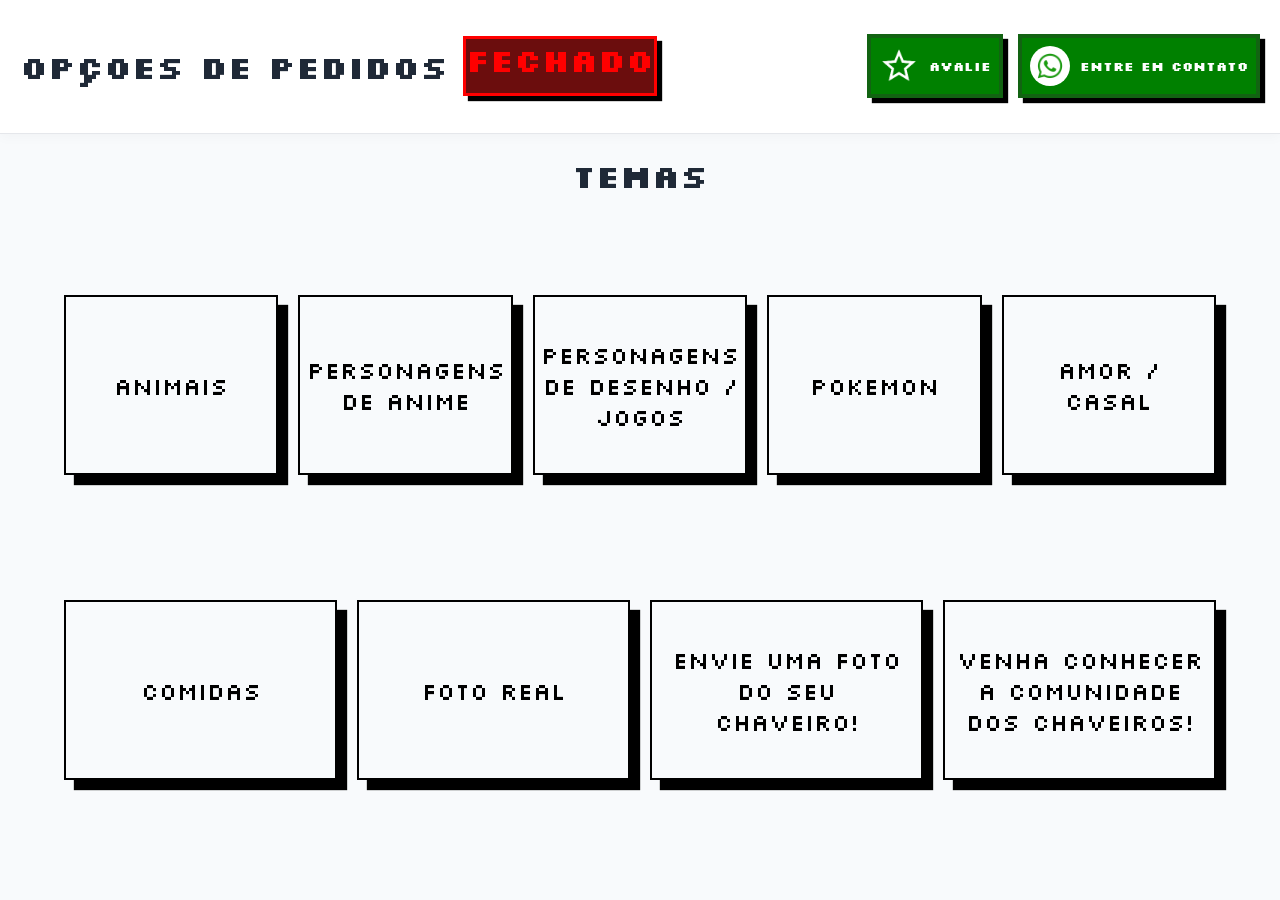
==== index.html @ 66f48dfb "87" ====
<!DOCTYPE html>
<html lang="pt-br">
<head>
    <meta charset="UTF-8">
    <meta name="viewport" content="width=device-width, initial-scale=1.0">
    <link rel="stylesheet" href="style.css">
    <link rel="shortcut icon" href="midia/favicon.ico" type="image/x-icon">
    <title>opcoes-de-Pedidos</title>
</head>
<body>
    <header>
        <div>
            <h1>Opçoes de pedidos</h1><h1 class="status_loja">Aberto</h1>
        </div>
        <nav>
            <a class="avalie" href="https://g.page/r/CaPzlC-TrSQlECE/review" target="_blank">
                <img src="midia/star.png">Avalie</a>
            <a class="contato" href="https://wa.me/5512988520109?text=Ol%C3%A1!%20Eu%20quero%20um%20chaveiro%20personalizado!" target="_blank">
                <img src="midia/whatsapp.png">Entre em contato</a>
        </nav>
    </header>
        <h1>Temas</h1>
    <main>
        <a href="animais/index.html">Animais</a>
        <a href="anime/index.html">Personagens de anime</a>
        <a href="desenho/index.html">Personagens de desenho / jogos</a>
        <a href="pokemon/index.html">Pokemon</a>
        <a href="namorado/index.html">Amor / casal</a>
        <a href="comida/index.html">Comidas</a>
        <a href="https://forms.gle/HDrp7i3qapwbhsX57" target="_blank">Foto real</a>
        <a href="https://imgdrive-n27dfvnp.manus.space">envie uma foto do seu chaveiro!</a>
        <a href="comunidade/index.html">Venha conhecer a comunidade dos chaveiros!</a>
    </main>
    <script>
        const tempo = new Date;
        const status_lojas = document.querySelector(".status_loja");
        if(tempo.getHours() < 9 || tempo.getHours() > 18 ){
            status_lojas.style.color = "red";
            status_lojas.style.background = "rgb(107, 13, 13)";
            status_lojas.style.border = "solid red";
            status_lojas.innerHTML = "Fechado"
        }
    </script>
</body>
</html>
---- style.css ----
@import url('https://fonts.googleapis.com/css2?family=Silkscreen:wght@400;700&display=swap');

* {
    box-sizing: border-box;
}

html,
body {
    margin: 0;
    padding: 0;
    width: 100%;
    min-height: 100%;
    font-family: "Silkscreen", Arial, Helvetica, sans-serif;
    color: #1f2937;
    background-color: #f8fafc;
    overflow-x: hidden;
}

body {
    min-height: 100vh;
    scrollbar-width: none;
}

body::-webkit-scrollbar {
    display: none;
}

button,
input {
    font: inherit;
}

button {
    cursor: pointer;
    transition:
        background-color 0.2s,
        transform 0.2s,
        box-shadow 0.2s;
}

/* HEADER */

header {
    display: flex;
    align-items: center;
    justify-content: space-between;
    gap: 20px;
    width: 100%;
    padding: 15px 20px;
    background-color: #ffffff;
    border-bottom: 1px solid #e5e7eb;
    box-shadow: 0 3px 12px #00000008;
}

header div {
    display: flex;
    align-items: center;
    flex-direction: row;
    gap: 15px;
    min-width: 0;
}

header h1 {
    font-size: clamp(2rem, 5vw, 2rem);
    text-align: center;
}

/* NAVEGAÇÃO */

header nav {
    display: flex;
    align-items: center;
    gap: 15px;
    position: static;
    min-width: 0;
}

nav a {
    display: flex;
    align-items: center;
    justify-content: center;
    gap: 10px;
    color: #1f2937;
    text-decoration: none;
    font-weight: bold;
}

nav > a {
    font-size: clamp(0.65rem, 1vw, 1rem);
    box-shadow: 5px 5px 1px black;
    border: solid 4px rgb(18, 99, 18);
    color: white;
    padding: 8px;
    max-width: 100%;
    overflow-wrap: anywhere;
}

nav > a:hover {
    transform: scale(1.02);
}

.contato,
.avalie {
    background-color: green;
}

.contato > img {
    background-color: white;
    border-radius: 50%;
}

img {
    width: 40px;
    max-width: 100%;
    height: auto;
}

/* STATUS */

.status_loja {
    box-shadow: 5px 5px 1px black;
    border: solid 4px rgb(18, 99, 18);
    color: lime;
    background-color: green;
    max-width: 100%;
    min-height: 60px;
}

/* MAIN */

main {
    width: 90%;
    max-width: 100%;
    display: flex;
    flex-wrap: wrap;
    justify-content: center;
    align-items: center;
    text-align: center;
    gap: 20px;
    min-height: 70vh;
    margin: auto;
    padding: 20px 0;
}

body>h1{
    text-align: center;
}

main > a {
    cursor: pointer;
    display: flex;
    flex-direction: column;
    justify-content: center;
    align-items: center;

    flex: 1 1 200px;
    min-width: 0;
    max-width: 100%;

    height: clamp(70px, 20vh, 330px);
    min-height: 50px;

    padding: 10px;
    border: solid 2px black;
    box-shadow: 10px 10px 1px black;

    text-decoration: none;
    color: black;
    font-size: 150%;

    transform: translateY(5px);
    transition: transform 0.5s ease-in-out;
}

main > a:hover {
    transform: translateY(-5px);
}

/* ANIMAÇÃO */

@keyframes subir {
    from {
        opacity: 0;
    }

    to {
        transform: translateY(-5px);
        opacity: 1;
    }
}

/* RESPONSIVIDADE */

@media (max-width: 840px) {

    header {
        flex-direction: column;
        width: 100%;
        padding: 15px;
        gap: 15px;
    }

    header div {
        display: flex;
        align-items: center;
        justify-content: center;
        flex-wrap: wrap;
        width: 100%;
        gap: 10px;
    }

    header h1 {
        width: auto;
        max-width: 100%;
        font-size: clamp(1rem, 5vw, 1.7rem);
    }

    nav {
        width: 100%;
        display: flex;
        justify-content: center;
        align-items: center;
        flex-wrap: wrap;
        gap: 10px;
        position: static;
    }

    nav > a {
        flex: 1 1 120px;
        min-width: 0;
        text-align: center;
    }

    .status_loja {
        width: min(100%, 300px);
    }

    main {
        width: 94%;
        gap: 15px;
    }

    main > a {
        flex: 1 1 140px;
        font-size: clamp(0.8rem, 4vw, 1.2rem);
    }
}

/* CELULARES PEQUENOS */

@media (max-width: 380px) {

    main {
        width: 92%;
        gap: 12px;
    }

    main > a {
        flex-basis: 100%;
    }

    nav > a {
        flex-basis: 100%;
    }
}
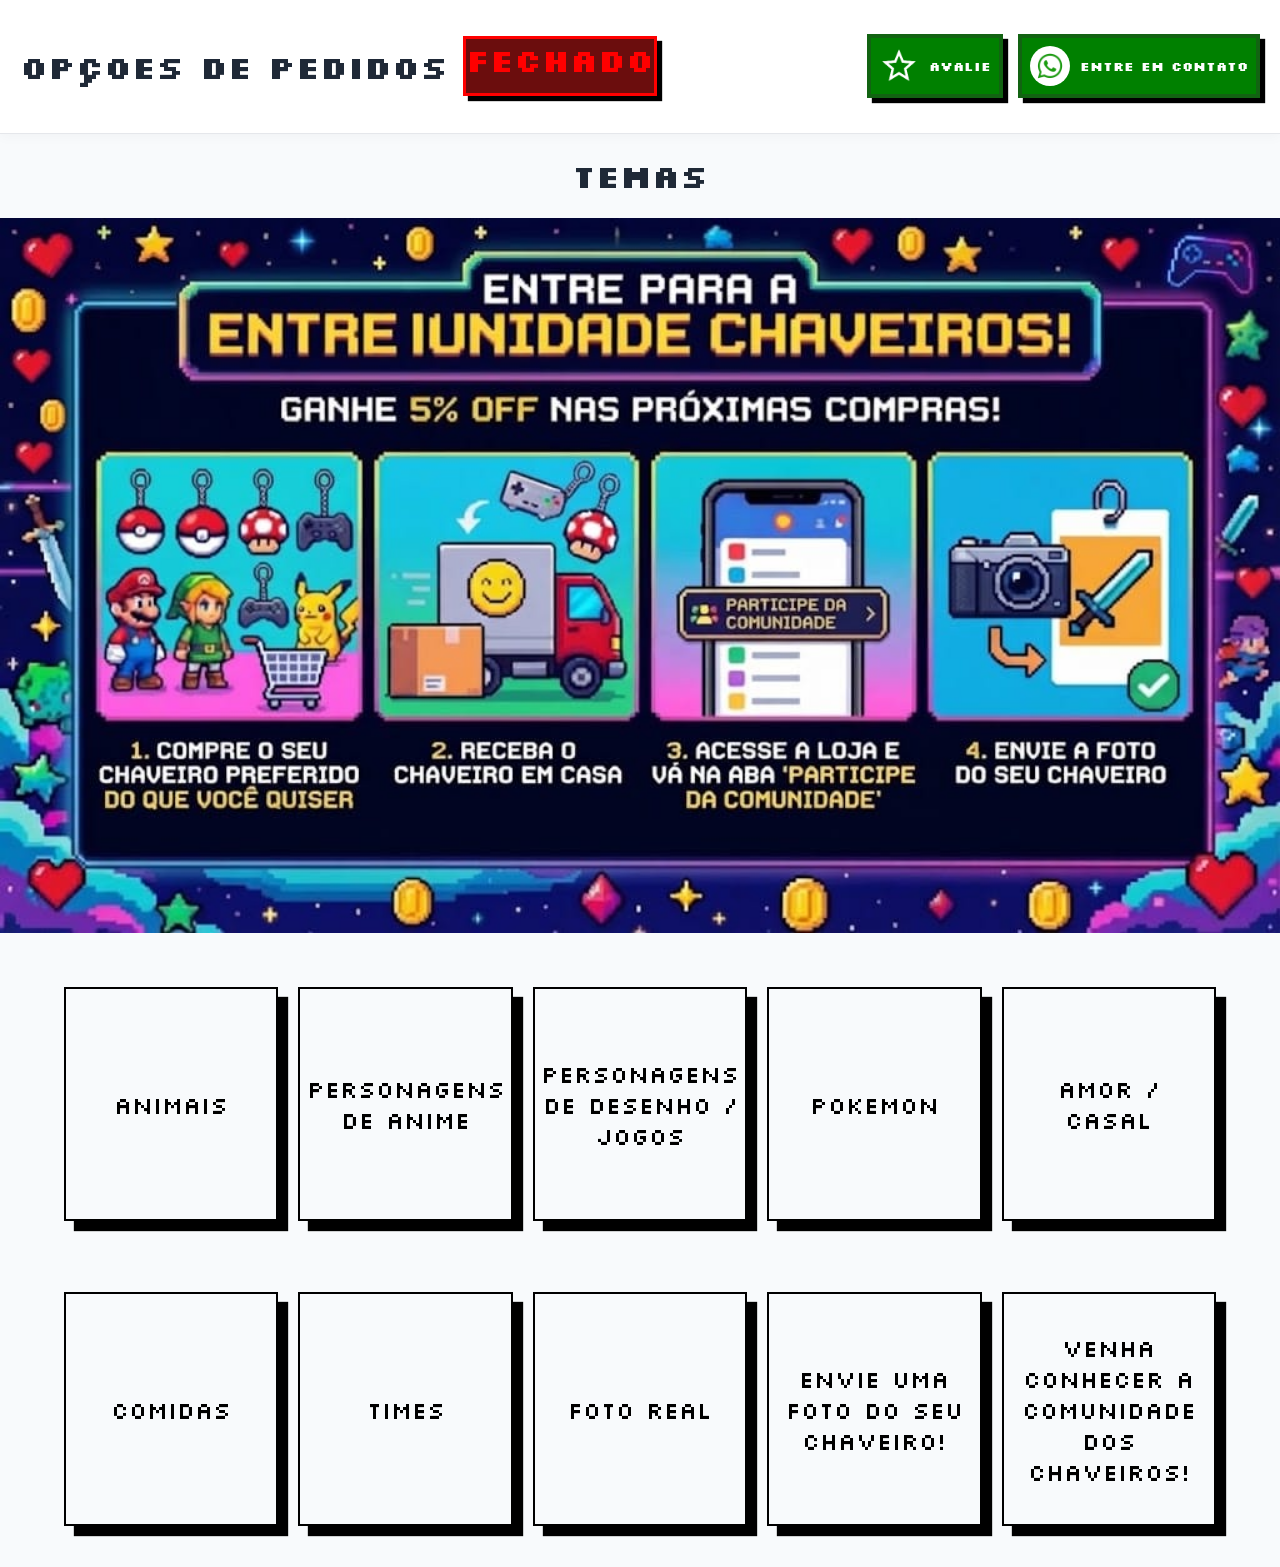
==== commit 350de67b: "l" ====
--- a/index.html
+++ b/index.html
@@ -20,6 +20,7 @@
         </nav>
     </header>
         <h1>Temas</h1>
+        <img src="midia/anuncio-01.png" class="anuncios">
     <main>
         <a href="animais/index.html">Animais</a>
         <a href="anime/index.html">Personagens de anime</a>
@@ -27,6 +28,7 @@
         <a href="pokemon/index.html">Pokemon</a>
         <a href="namorado/index.html">Amor / casal</a>
         <a href="comida/index.html">Comidas</a>
+        <a href="time/index.html">Times</a>
         <a href="https://forms.gle/HDrp7i3qapwbhsX57" target="_blank">Foto real</a>
         <a href="https://imgdrive-n27dfvnp.manus.space">envie uma foto do seu chaveiro!</a>
         <a href="comunidade/index.html">Venha conhecer a comunidade dos chaveiros!</a>
@@ -34,12 +36,26 @@
     <script>
         const tempo = new Date;
         const status_lojas = document.querySelector(".status_loja");
-        if(tempo.getHours() < 9 || tempo.getHours() > 18 ){
+        if(tempo.getHours() < 9 || tempo.getHours() > 20 ){
             status_lojas.style.color = "red";
             status_lojas.style.background = "rgb(107, 13, 13)";
             status_lojas.style.border = "solid red";
             status_lojas.innerHTML = "Fechado"
         }
+        let num = localStorage.getItem("num") || 0;
+        if(num == 4){
+            num = 0
+        }
+        const anuncio = document.querySelector(".anuncios");
+        if(num == 0){
+            anuncio.src = "midia/anuncio-01.png"
+        }else if(num == 2){
+            anuncio.src = "midia/anuncio-02.png"
+        }else{
+            anuncio.src = "midia/anuncio-03.png"
+        }
+        num++
+        localStorage.setItem("num", num)
     </script>
 </body>
 </html>
--- a/style.css
+++ b/style.css
@@ -109,12 +109,15 @@
     border-radius: 50%;
 }
 
-img {
+header img {
     width: 40px;
     max-width: 100%;
     height: auto;
 }
 
+img{
+    width: 100%;
+}
 /* STATUS */
 
 .status_loja {
@@ -154,10 +157,10 @@
     align-items: center;
 
     flex: 1 1 200px;
-    min-width: 0;
-    max-width: 100%;
-
-    height: clamp(70px, 20vh, 330px);
+    min-width: 150px;
+    max-width: 100%;
+
+    height: clamp(70px, 26vh, 330px);
     min-height: 50px;
 
     padding: 10px;
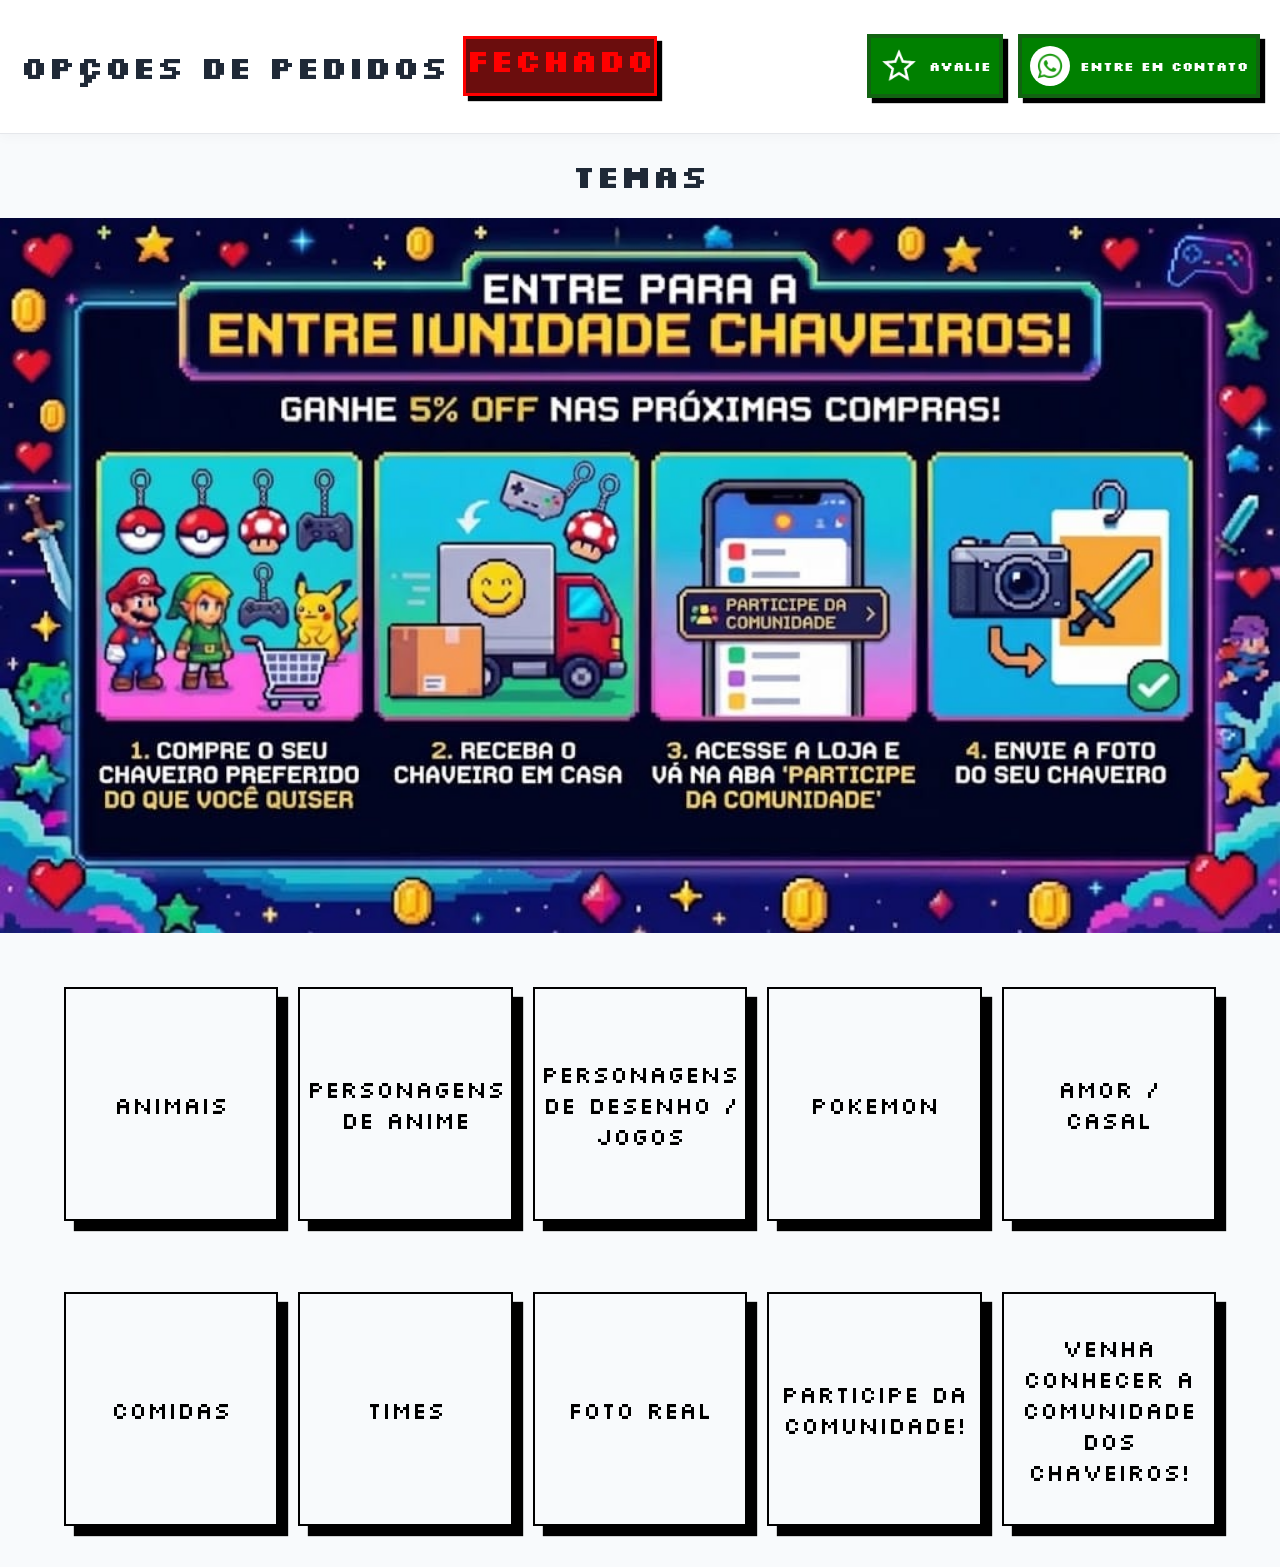
==== commit 69d8108d: "o" ====
--- a/index.html
+++ b/index.html
@@ -30,7 +30,7 @@
         <a href="comida/index.html">Comidas</a>
         <a href="time/index.html">Times</a>
         <a href="https://forms.gle/HDrp7i3qapwbhsX57" target="_blank">Foto real</a>
-        <a href="https://imgdrive-n27dfvnp.manus.space">envie uma foto do seu chaveiro!</a>
+        <a href="https://imgdrive-n27dfvnp.manus.space">participe da comunidade!</a>
         <a href="comunidade/index.html">Venha conhecer a comunidade dos chaveiros!</a>
     </main>
     <script>
--- a/style.css
+++ b/style.css
@@ -115,8 +115,8 @@
     height: auto;
 }
 
-img{
-    width: 100%;
+.anuncios{
+    width: 100vw;
 }
 /* STATUS */
 
@@ -265,4 +265,4 @@
     nav > a {
         flex-basis: 100%;
     }
-}+}
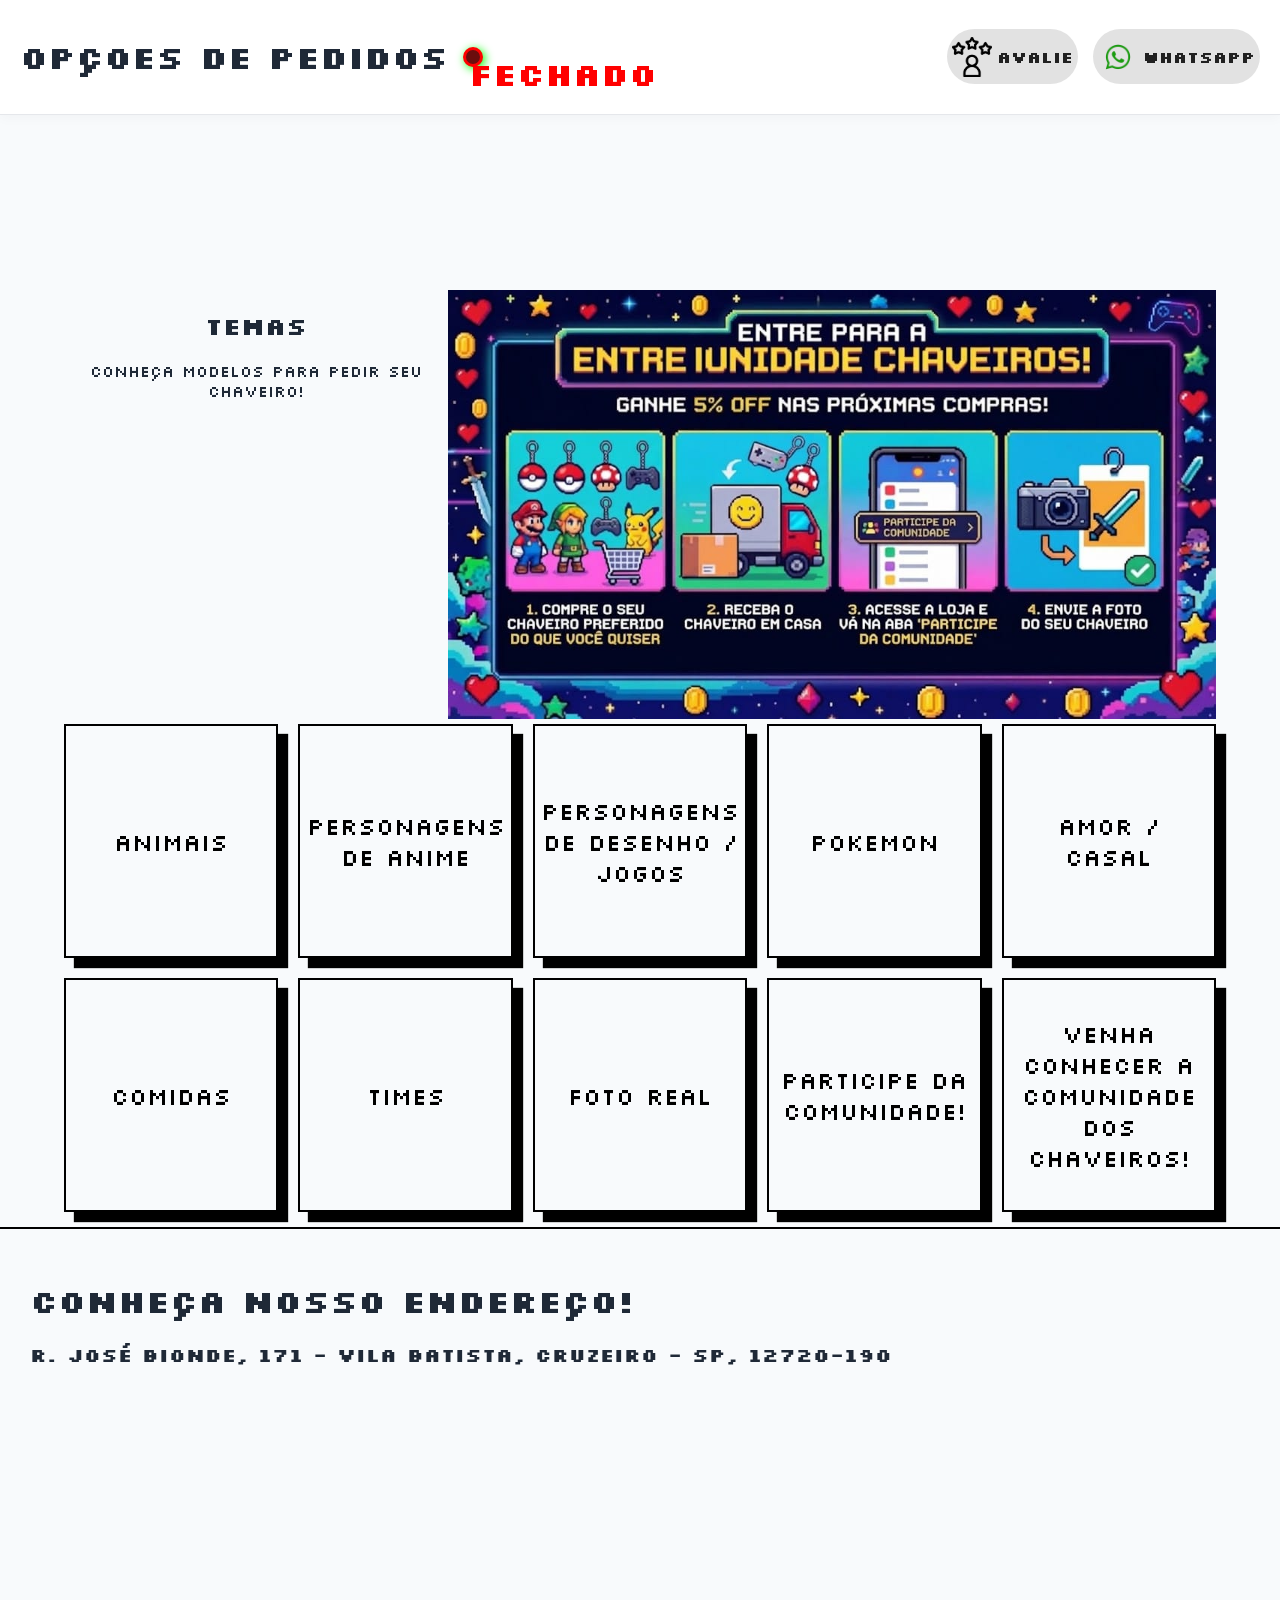
==== commit 5ec36528: "o" ====
--- a/index.html
+++ b/index.html
@@ -10,29 +10,43 @@
 <body>
     <header>
         <div>
-            <h1>Opçoes de pedidos</h1><h1 class="status_loja">Aberto</h1>
+            <h1>Opçoes de pedidos</h1><h1 class="status_loja"></h1>
         </div>
         <nav>
             <a class="avalie" href="https://g.page/r/CaPzlC-TrSQlECE/review" target="_blank">
-                <img src="midia/star.png">Avalie</a>
+                <img src="midia/star.png"><span>Avalie</span></a>
             <a class="contato" href="https://wa.me/5512988520109?text=Ol%C3%A1!%20Eu%20quero%20um%20chaveiro%20personalizado!" target="_blank">
-                <img src="midia/whatsapp.png">Entre em contato</a>
+                <img src="midia/whatsapp.png"><span>whatsapp</span></a>
         </nav>
     </header>
-        <h1>Temas</h1>
-        <img src="midia/anuncio-01.png" class="anuncios">
     <main>
-        <a href="animais/index.html">Animais</a>
-        <a href="anime/index.html">Personagens de anime</a>
-        <a href="desenho/index.html">Personagens de desenho / jogos</a>
-        <a href="pokemon/index.html">Pokemon</a>
-        <a href="namorado/index.html">Amor / casal</a>
-        <a href="comida/index.html">Comidas</a>
-        <a href="time/index.html">Times</a>
-        <a href="https://forms.gle/HDrp7i3qapwbhsX57" target="_blank">Foto real</a>
-        <a href="https://imgdrive-n27dfvnp.manus.space">participe da comunidade!</a>
-        <a href="comunidade/index.html">Venha conhecer a comunidade dos chaveiros!</a>
+        <section class="garganta">
+            <div>
+                <h1>Temas</h1>
+                <p>Conheça Modelos para pedir seu chaveiro!</p>
+            </div>
+            <img src="midia/anuncio-01.png" class="anuncios">
+        </section>
+        <section class="opcao">
+            <a href="animais/index.html">Animais</a>
+            <a href="anime/index.html">Personagens de anime</a>
+            <a href="desenho/index.html">Personagens de desenho / jogos</a>
+            <a href="pokemon/index.html">Pokemon</a>
+            <a href="namorado/index.html">Amor / casal</a>
+            <a href="comida/index.html">Comidas</a>
+            <a href="time/index.html">Times</a>
+            <a href="https://forms.gle/HDrp7i3qapwbhsX57" target="_blank">Foto real</a>
+            <a href="https://imgdrive-n27dfvnp.manus.space">participe da comunidade!</a>
+            <a href="comunidade/index.html">Venha conhecer a comunidade dos chaveiros!</a>
+        </section>
     </main>
+    <footer>
+        <div>
+            <h1>Conheça nosso endereço!</h1>
+            <h3>R. José Bionde, 171 - vila batista, Cruzeiro - SP, 12720-190</h3>
+        </div>
+        <iframe src="https://www.google.com/maps/embed?pb=!1m18!1m12!1m3!1d14737.225792485568!2d-44.9533479!3d-22.567639049999997!2m3!1f0!2f0!3f0!3m2!1i1024!2i768!4f13.1!3m3!1m2!1s0x9df72f9aeec4eb%3A0x2524ad932f94f3a3!2sLuiz%20Chaveiro!5e0!3m2!1spt-BR!2sbr!4v1795367756598!5m2!1spt-BR!2sbr" width="600" height="450" style="border:0;" allowfullscreen="" loading="lazy" referrerpolicy="strict-origin-when-cross-origin"></iframe>
+    </footer>
     <script>
         const tempo = new Date;
         const status_lojas = document.querySelector(".status_loja");
--- a/style.css
+++ b/style.css
@@ -18,6 +18,7 @@
 
 body {
     min-height: 100vh;
+    padding-top: 30vh;
     scrollbar-width: none;
 }
 
@@ -41,6 +42,7 @@
 /* HEADER */
 
 header {
+    box-sizing: border-box;
     display: flex;
     align-items: center;
     justify-content: space-between;
@@ -49,11 +51,16 @@
     padding: 15px 20px;
     background-color: #ffffff;
     border-bottom: 1px solid #e5e7eb;
-    box-shadow: 0 3px 12px #00000008;
+    box-shadow: 0 3px 12px rgba(0, 0, 0, 0.03);
+    position: fixed;
+    top: 0;
+    left: 0;
+    z-index: 999;
 }
 
 header div {
     display: flex;
+    flex-direction: row;
     align-items: center;
     flex-direction: row;
     gap: 15px;
@@ -69,7 +76,7 @@
 
 header nav {
     display: flex;
-    align-items: center;
+    text-align: left;
     gap: 15px;
     position: static;
     min-width: 0;
@@ -78,41 +85,25 @@
 nav a {
     display: flex;
     align-items: center;
-    justify-content: center;
-    gap: 10px;
-    color: #1f2937;
+    padding: 5px;
+    gap: 5px;
+    min-width: 55px;
+    height: 55px;
     text-decoration: none;
     font-weight: bold;
-}
-
-nav > a {
-    font-size: clamp(0.65rem, 1vw, 1rem);
-    box-shadow: 5px 5px 1px black;
-    border: solid 4px rgb(18, 99, 18);
-    color: white;
-    padding: 8px;
-    max-width: 100%;
-    overflow-wrap: anywhere;
+    color: #212121;
+    border-radius: 30px;
+    background-color: rgba(226, 226, 226, 0.979);
 }
 
 nav > a:hover {
     transform: scale(1.02);
 }
 
-.contato,
-.avalie {
-    background-color: green;
-}
-
-.contato > img {
-    background-color: white;
-    border-radius: 50%;
-}
-
 header img {
     width: 40px;
-    max-width: 100%;
     height: auto;
+    margin: auto;
 }
 
 .anuncios{
@@ -121,21 +112,28 @@
 /* STATUS */
 
 .status_loja {
-    box-shadow: 5px 5px 1px black;
-    border: solid 4px rgb(18, 99, 18);
-    color: lime;
-    background-color: green;
-    max-width: 100%;
-    min-height: 60px;
-}
-
-/* MAIN */
+    border-radius: 50%;
+    box-shadow: 2px 2px 10px lime;
+    border: solid 1px rgba(0, 0, 0, 0.342);
+    background-color: lime;
+    width: 20px;
+    height: 20px;
+    padding: 3px;
+}
+
+.garganta{
+    width: 100%;
+    display: flex;
+    flex-direction: row;
+}
+
+.garganta img{
+    width: 60vw;
+}
 
 main {
     width: 90%;
     max-width: 100%;
-    display: flex;
-    flex-wrap: wrap;
     justify-content: center;
     align-items: center;
     text-align: center;
@@ -149,7 +147,17 @@
     text-align: center;
 }
 
-main > a {
+.opcao{
+    display: flex;
+    flex-wrap: wrap;
+    justify-content: center;
+    align-items: center;
+    text-align: center;
+    gap: 20px;
+    width: 100%;
+}
+
+section > a {
     cursor: pointer;
     display: flex;
     flex-direction: column;
@@ -177,6 +185,21 @@
 
 main > a:hover {
     transform: translateY(-5px);
+}
+
+footer{
+    border-top: solid 2px black;
+    padding: 30px;
+    margin: auto;
+    align-items: center;
+}
+
+footer p{
+    font-size: 1.2em;
+}
+
+footer iframe{
+    width: 90%;
 }
 
 /* ANIMAÇÃO */
@@ -203,39 +226,29 @@
         gap: 15px;
     }
 
-    header div {
-        display: flex;
-        align-items: center;
-        justify-content: center;
-        flex-wrap: wrap;
-        width: 100%;
-        gap: 10px;
-    }
-
     header h1 {
         width: auto;
-        max-width: 100%;
-        font-size: clamp(1rem, 5vw, 1.7rem);
+        text-align: left;
+        font-size: clamp(1.2rem, 5vw, 1.7rem);
     }
 
     nav {
         width: 100%;
         display: flex;
+        justify-content: left;
+        gap: 20px;
+    }
+
+    header div {
+        display: flex;
+        flex-direction: row;
+        align-items: center;
         justify-content: center;
-        align-items: center;
-        flex-wrap: wrap;
-        gap: 10px;
-        position: static;
-    }
-
-    nav > a {
-        flex: 1 1 120px;
-        min-width: 0;
-        text-align: center;
-    }
-
-    .status_loja {
-        width: min(100%, 300px);
+        width: 100%;
+    }
+
+    nav>a>span{
+        display: none;
     }
 
     main {
@@ -249,9 +262,11 @@
     }
 }
 
-/* CELULARES PEQUENOS */
-
 @media (max-width: 380px) {
+
+    header  h1{
+        line-break: auto;
+    }
 
     main {
         width: 92%;
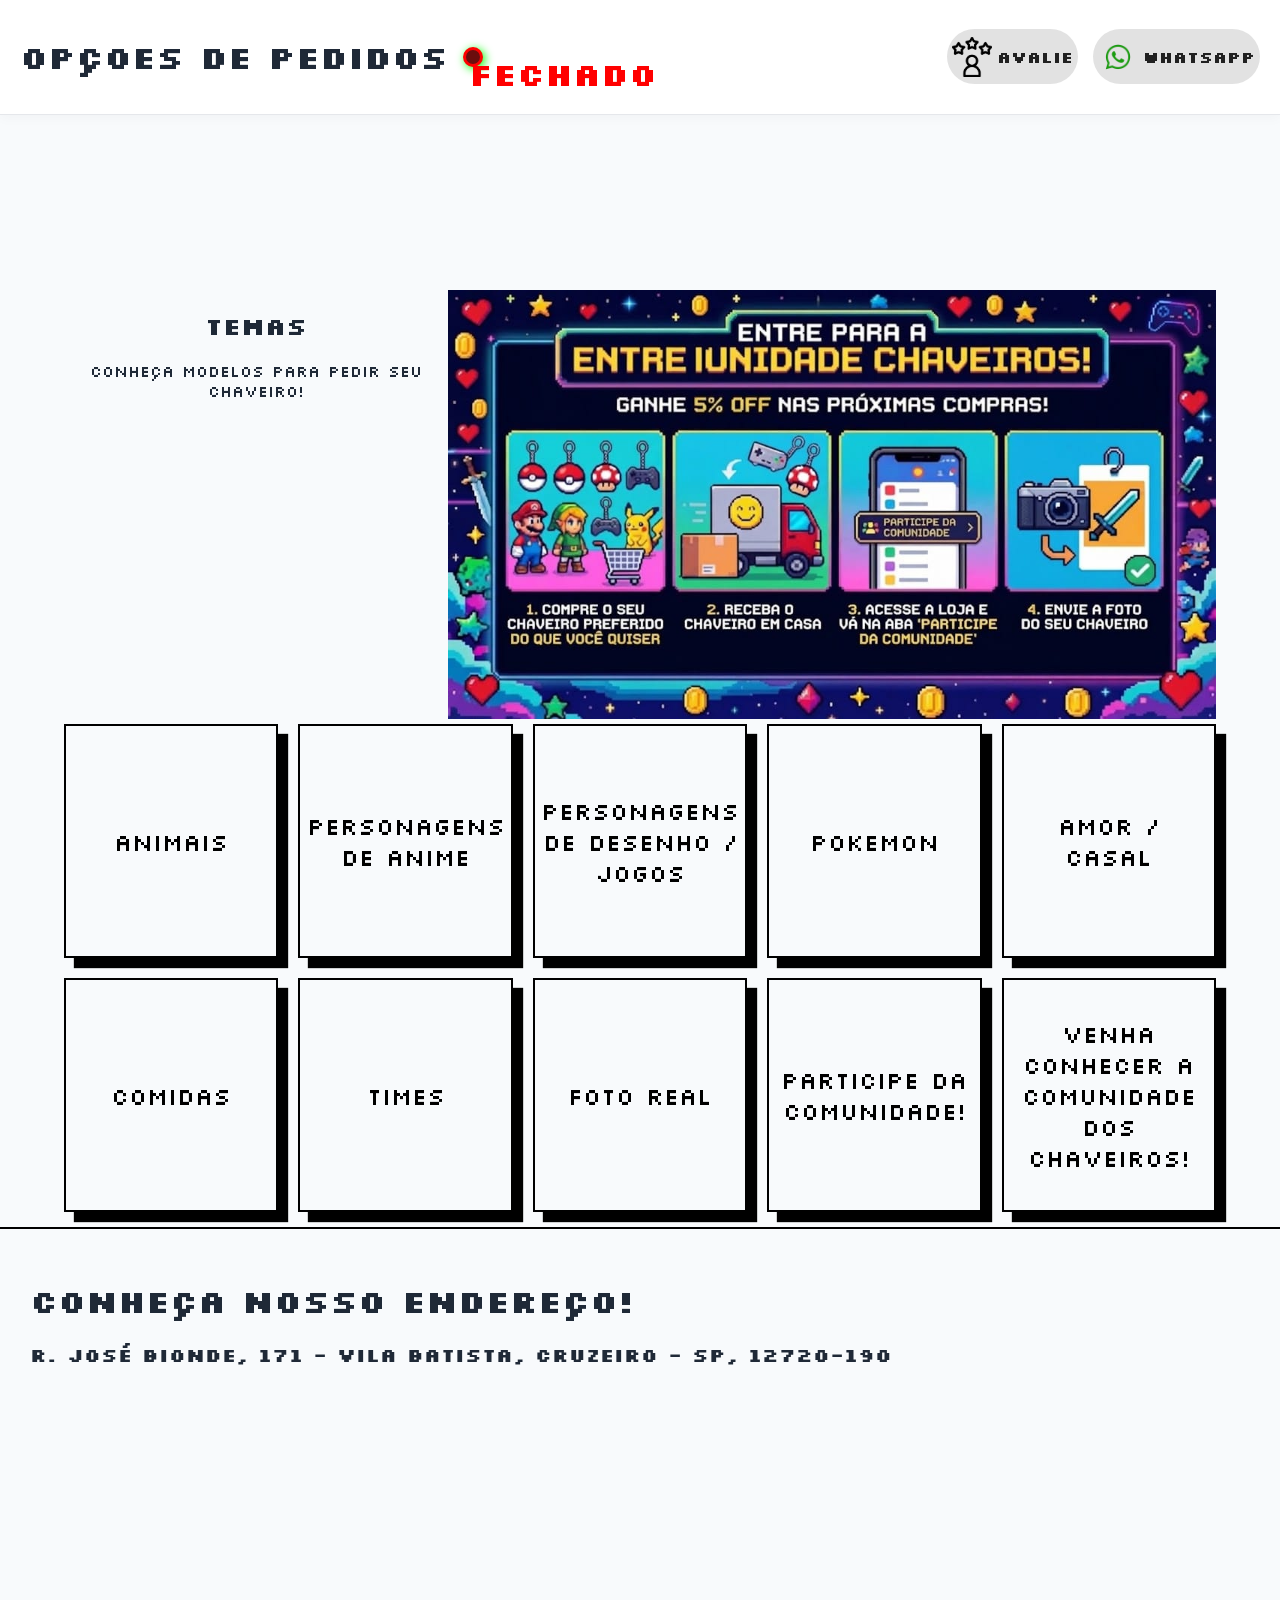
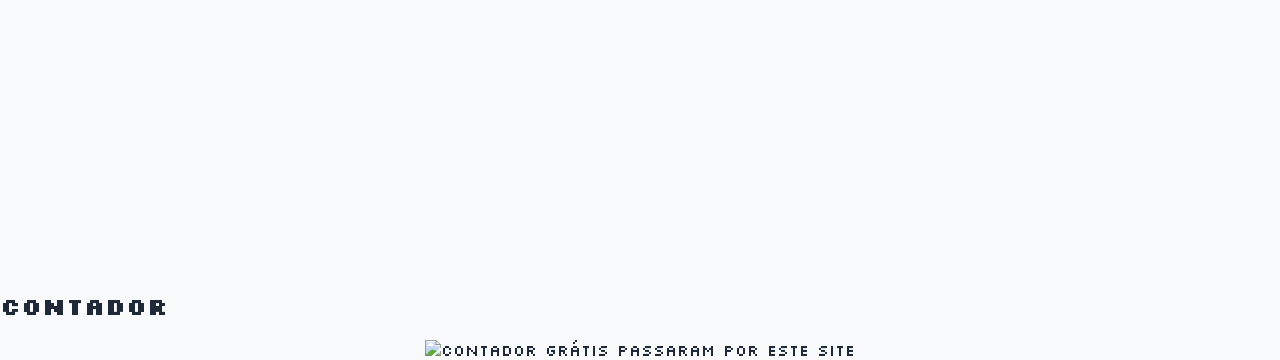
==== commit 5e2e925c: "Update index.html" ====
--- a/index.html
+++ b/index.html
@@ -47,6 +47,8 @@
         </div>
         <iframe src="https://www.google.com/maps/embed?pb=!1m18!1m12!1m3!1d14737.225792485568!2d-44.9533479!3d-22.567639049999997!2m3!1f0!2f0!3f0!3m2!1i1024!2i768!4f13.1!3m3!1m2!1s0x9df72f9aeec4eb%3A0x2524ad932f94f3a3!2sLuiz%20Chaveiro!5e0!3m2!1spt-BR!2sbr!4v1795367756598!5m2!1spt-BR!2sbr" width="600" height="450" style="border:0;" allowfullscreen="" loading="lazy" referrerpolicy="strict-origin-when-cross-origin"></iframe>
     </footer>
+    <h2>Contador</h2>
+    <div align=center><img src='https://contador.s12.com.br/img-0CDb0b1Z71CBZWw8-17.gif' border='0' alt='contador grátis'><script type='text/javascript' src='https://contador.s12.com.br/ad.js?id=0CDb0b1Z71CBZWw8'></script> Passaram por este site</div>
     <script>
         const tempo = new Date;
         const status_lojas = document.querySelector(".status_loja");
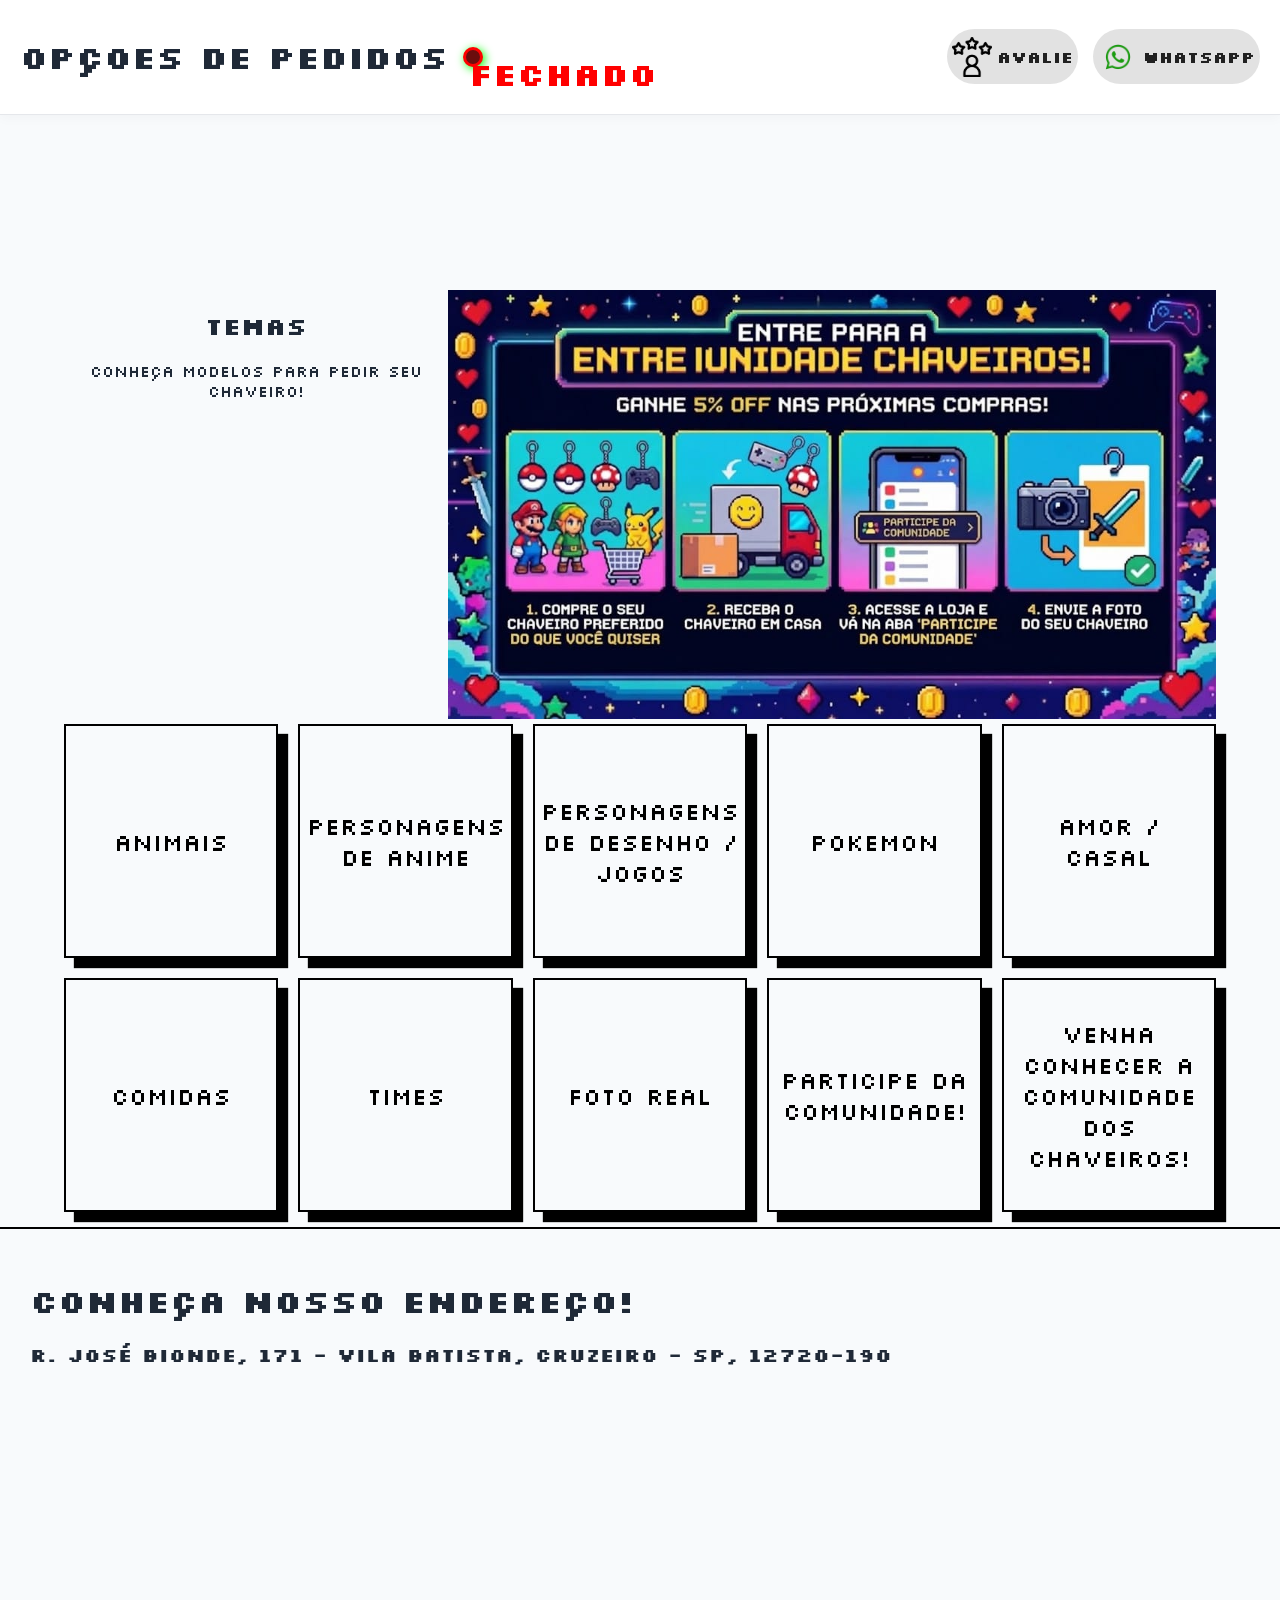
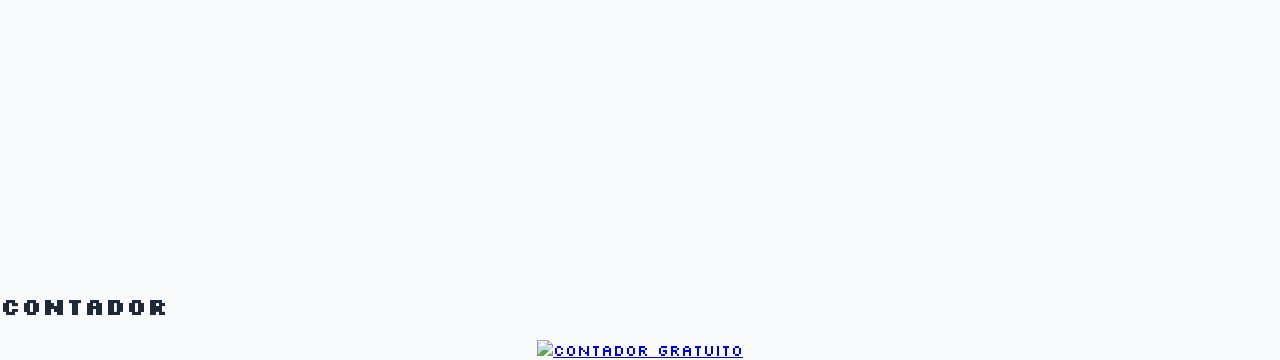
==== commit 089dcb7a: "k" ====
--- a/index.html
+++ b/index.html
@@ -28,13 +28,13 @@
             <img src="midia/anuncio-01.png" class="anuncios">
         </section>
         <section class="opcao">
-            <a href="animais/index.html">Animais</a>
-            <a href="anime/index.html">Personagens de anime</a>
-            <a href="desenho/index.html">Personagens de desenho / jogos</a>
-            <a href="pokemon/index.html">Pokemon</a>
-            <a href="namorado/index.html">Amor / casal</a>
-            <a href="comida/index.html">Comidas</a>
-            <a href="time/index.html">Times</a>
+            <a href="itens/index.html" onclick="botao('animais')">Animais</a>
+            <a href="itens/index.html" onclick="botao('anime')">Personagens de anime</a>
+            <a href="itens/index.html" onclick="botao('desenho')">Personagens de desenho / jogos</a>
+            <a href="itens/index.html" onclick="botao('pokemon')">Pokemon</a>
+            <a href="itens/index.html" onclick="botao('amor')">Amor / casal</a>
+            <a href="itens/index.html" onclick="botao('comida')">Comidas</a>
+            <a href="itens/index.html" onclick="botao('time')">Times</a>
             <a href="https://forms.gle/HDrp7i3qapwbhsX57" target="_blank">Foto real</a>
             <a href="https://imgdrive-n27dfvnp.manus.space">participe da comunidade!</a>
             <a href="comunidade/index.html">Venha conhecer a comunidade dos chaveiros!</a>
@@ -48,7 +48,7 @@
         <iframe src="https://www.google.com/maps/embed?pb=!1m18!1m12!1m3!1d14737.225792485568!2d-44.9533479!3d-22.567639049999997!2m3!1f0!2f0!3f0!3m2!1i1024!2i768!4f13.1!3m3!1m2!1s0x9df72f9aeec4eb%3A0x2524ad932f94f3a3!2sLuiz%20Chaveiro!5e0!3m2!1spt-BR!2sbr!4v1795367756598!5m2!1spt-BR!2sbr" width="600" height="450" style="border:0;" allowfullscreen="" loading="lazy" referrerpolicy="strict-origin-when-cross-origin"></iframe>
     </footer>
     <h2>Contador</h2>
-    <div align=center><img src='https://contador.s12.com.br/img-0CDb0b1Z71CBZWw8-17.gif' border='0' alt='contador grátis'><script type='text/javascript' src='https://contador.s12.com.br/ad.js?id=0CDb0b1Z71CBZWw8'></script> Passaram por este site</div>
+    <div align=center><a href='https://www.counter12.com'><img src='https://www.counter12.com/img-z2y1Z8Za2Yd1CD0Z-15.gif' border='0' alt='contador gratuito'></a><script type='text/javascript' src='https://www.counter12.com/ad.js?id=z2y1Z8Za2Yd1CD0Z'></script></div>
     <script>
         const tempo = new Date;
         const status_lojas = document.querySelector(".status_loja");
@@ -56,22 +56,25 @@
             status_lojas.style.color = "red";
             status_lojas.style.background = "rgb(107, 13, 13)";
             status_lojas.style.border = "solid red";
-            status_lojas.innerHTML = "Fechado"
+            status_lojas.innerHTML = "Fechado";
         }
         let num = localStorage.getItem("num") || 0;
         if(num == 4){
-            num = 0
+            num = 0;
         }
         const anuncio = document.querySelector(".anuncios");
         if(num == 0){
-            anuncio.src = "midia/anuncio-01.png"
+            anuncio.src = "midia/anuncio-01.png";
         }else if(num == 2){
-            anuncio.src = "midia/anuncio-02.png"
+            anuncio.src = "midia/anuncio-02.png";
         }else{
-            anuncio.src = "midia/anuncio-03.png"
+            anuncio.src = "midia/anuncio-03.png";
+        };
+        num++;
+        localStorage.setItem("num", num);
+        function botao(x){
+            localStorage.setItem("tema",x);
         }
-        num++
-        localStorage.setItem("num", num)
     </script>
 </body>
 </html>
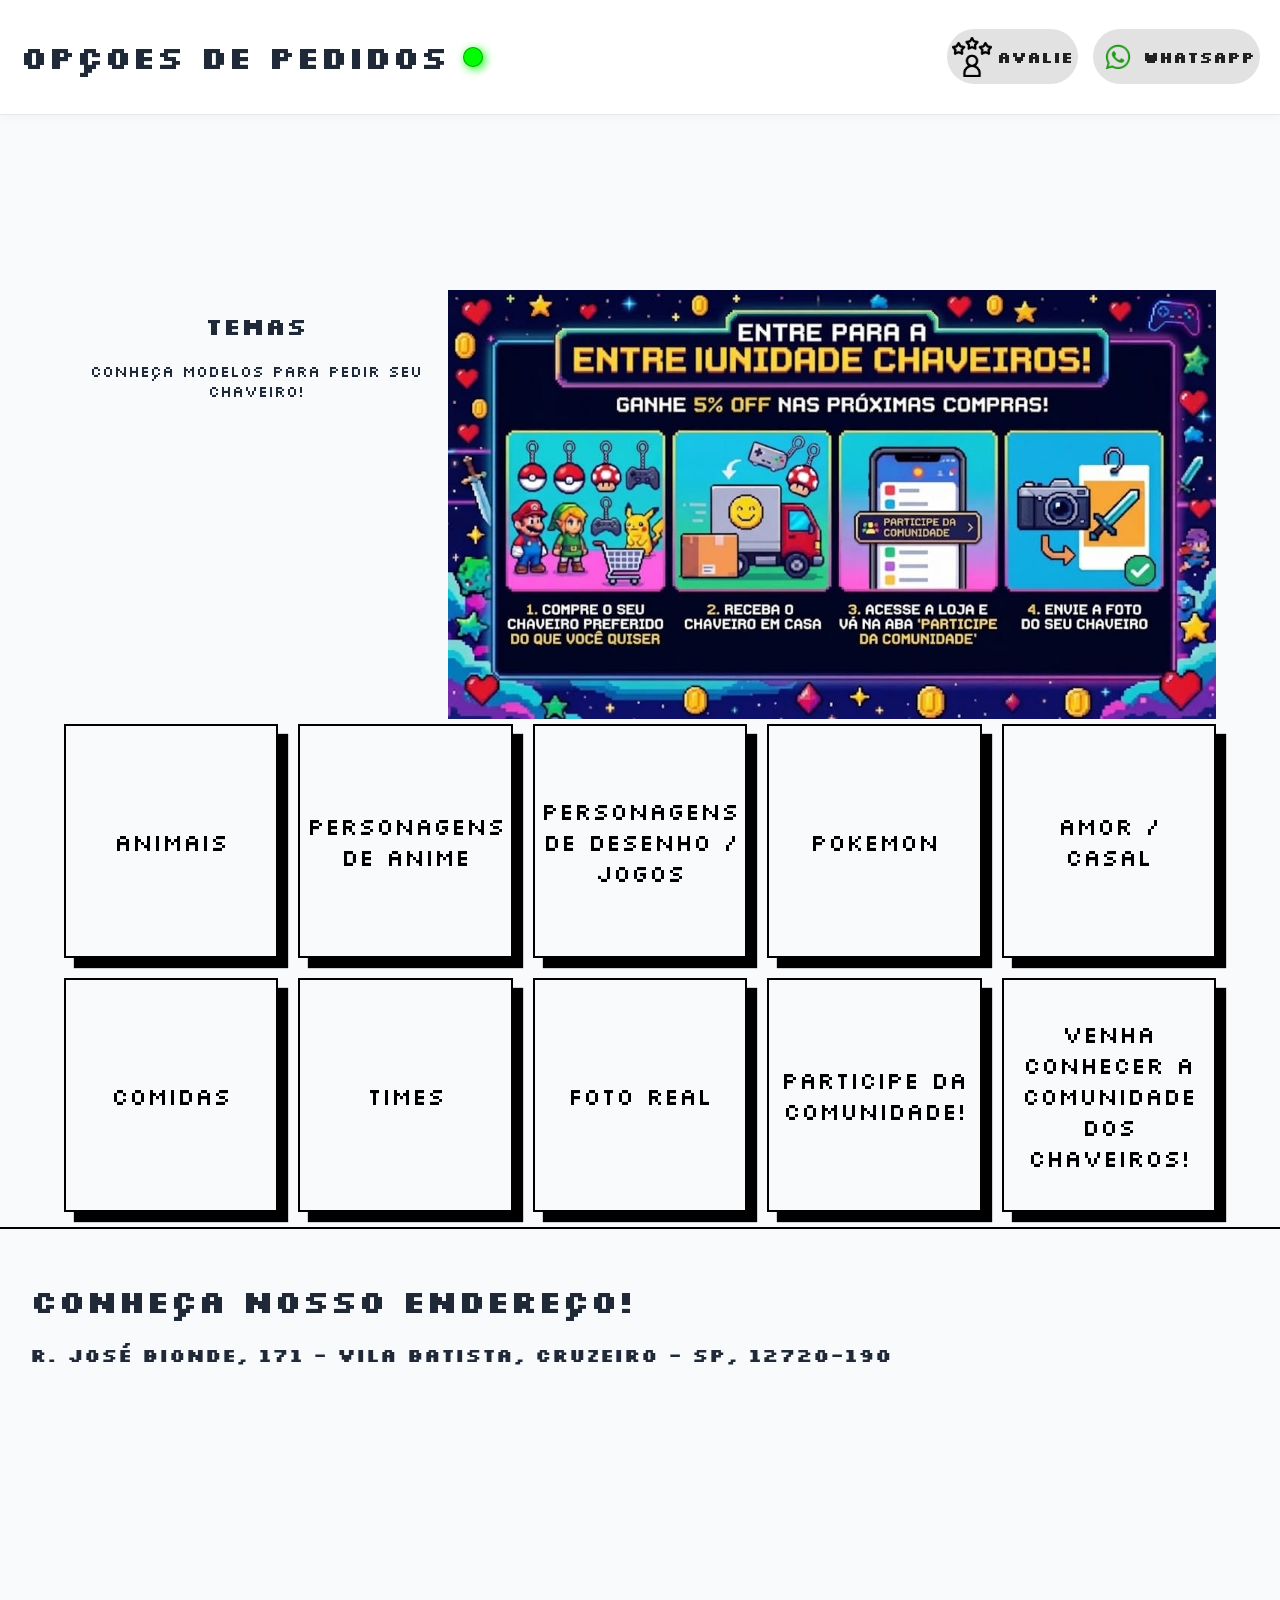
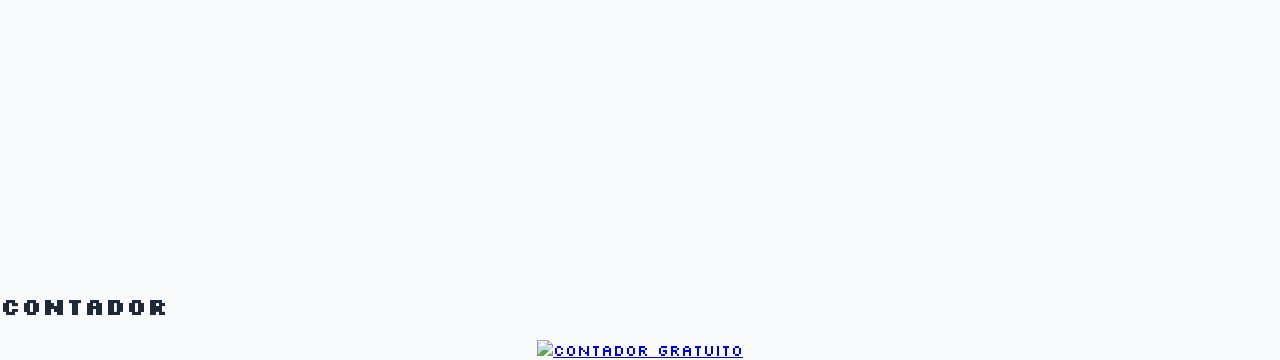
==== commit 7cad4ad2: "Update index.html" ====
--- a/index.html
+++ b/index.html
@@ -50,14 +50,6 @@
     <h2>Contador</h2>
     <div align=center><a href='https://www.counter12.com'><img src='https://www.counter12.com/img-z2y1Z8Za2Yd1CD0Z-15.gif' border='0' alt='contador gratuito'></a><script type='text/javascript' src='https://www.counter12.com/ad.js?id=z2y1Z8Za2Yd1CD0Z'></script></div>
     <script>
-        const tempo = new Date;
-        const status_lojas = document.querySelector(".status_loja");
-        if(tempo.getHours() < 9 || tempo.getHours() > 20 ){
-            status_lojas.style.color = "red";
-            status_lojas.style.background = "rgb(107, 13, 13)";
-            status_lojas.style.border = "solid red";
-            status_lojas.innerHTML = "Fechado";
-        }
         let num = localStorage.getItem("num") || 0;
         if(num == 4){
             num = 0;
